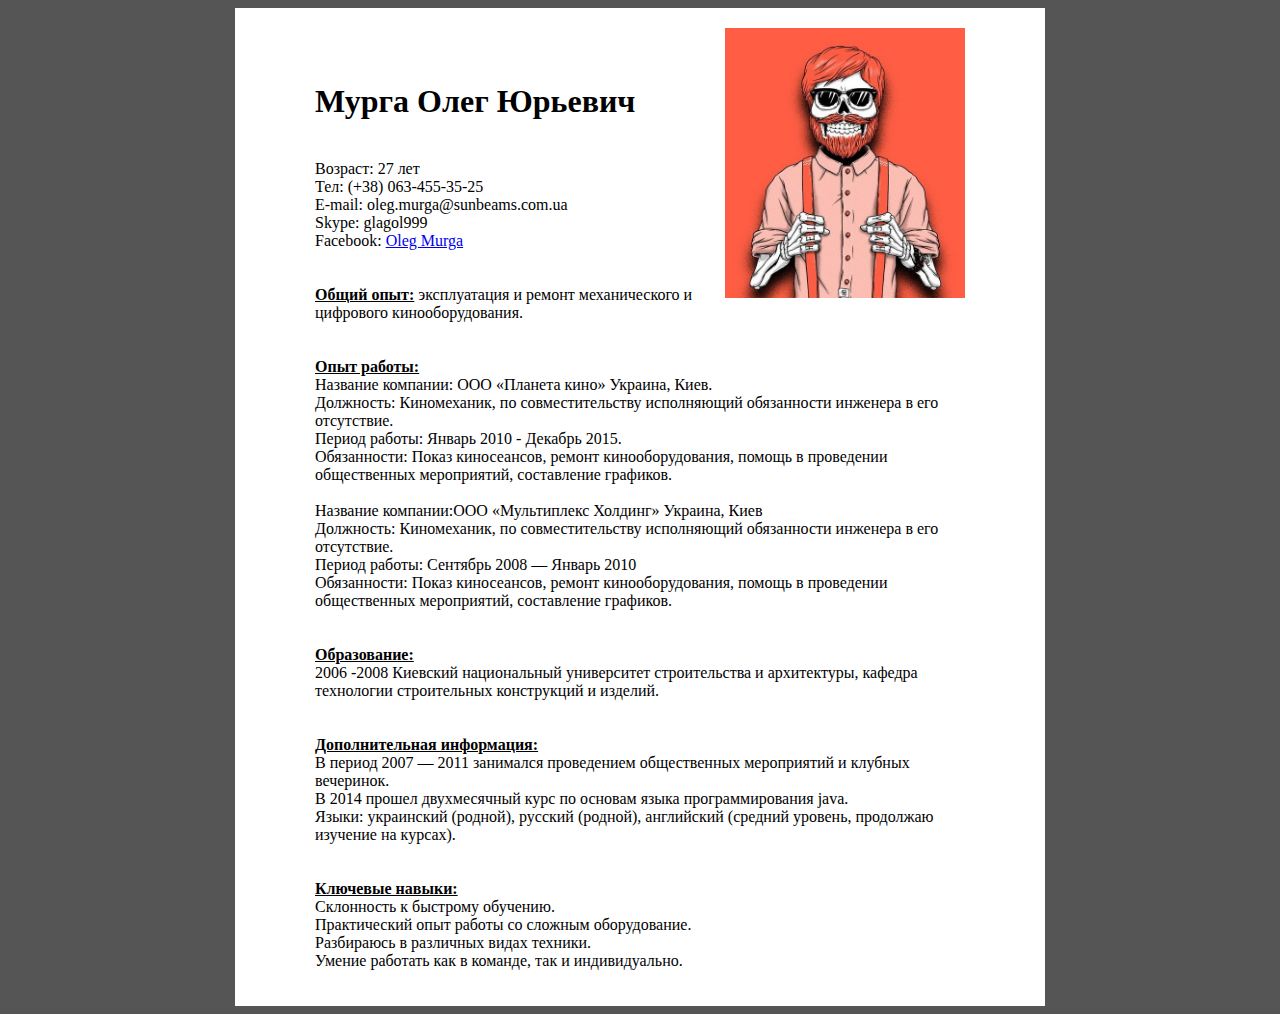
==== CV/CV.html @ 346e0b0d "good" ====
<!DOCTYPE html>
<html>
<head>
	<meta charset="utf-8">
	<title>CV</title>
	<link rel="stylesheet" type="text/css" href="CV.css">
</head>
<body>
    <div class="centre">
        <img class="foto" src="foto.jpg" alt="фото" width="240" height="270">
        <p>
        <br><h1>Мурга Олег Юрьевич</h1>        
        <br>Возраст: 27 лет 
        <br>Тел: (+38) 063-455-35-25
        <br>E-mail: oleg.murga@sunbeams.com.ua
        <br>Skype: glagol999
        <br>Facebook: <a href="https://www.facebook.com/" target="_blank">Oleg Murga</a>
        <br>
        <br>
        <br><b>Общий опыт:</b> эксплуатация и ремонт механического и цифрового кинооборудования.
        <br>
        <br>
        <br><b>Опыт работы:</b> 
        <br>Название компании: ООО «Планета кино» Украина, Киев.
        <br>Должность: Киномеханик, по совместительству исполняющий обязанности инженера в его отсутствие.
        <br>Период работы: Январь 2010 - Декабрь 2015. 
        <br>Обязанности: Показ киносеансов, ремонт кинооборудования, помощь в проведении общественных мероприятий, составление графиков. 
        <br>
        <br>Название компании:ООО «Мультиплекс Холдинг» Украина, Киев 
        <br>Должность: Киномеханик, по совместительству исполняющий обязанности инженера в его отсутствие.
        <br>Период работы: Сентябрь 2008 — Январь 2010
        <br>Обязанности: Показ киносеансов, ремонт кинооборудования, помощь в проведении общественных мероприятий, составление графиков.
        <br>
        <br>
        <br><b>Образование:</b>
        <br>2006 -2008 Киевский национальный  университет строительства и архитектуры, кафедра технологии строительных конструкций и изделий.
        <br>
        <br>
        <br><b>Дополнительная информация:</b>
        <br>В период 2007 — 2011 занимался проведением общественных мероприятий и клубных вечеринок.
        <br>В 2014 прошел двухмесячный курс по основам языка программирования java.
        <br>Языки: украинский (родной), русский (родной), английский (средний уровень, продолжаю изучение на курсах). 
        <br>
        <br>
        <br><b>Ключевые навыки:</b>
        <br>Склонность к быстрому обучению.
        <br>Практический опыт работы со сложным оборудование.
        <br>Разбираюсь в различных видах техники.
        <br>Умение работать как в команде, так и индивидуально.
        </p>
    </div>    
</body>
---- CV/CV.css ----
body {
    background: #555;
}

.foto {
    float: right;
}

.centre {
    width: 650px;
    margin: auto;
    background: #fff;
    padding: 20px 80px;
}

b {
    text-decoration: underline;
}
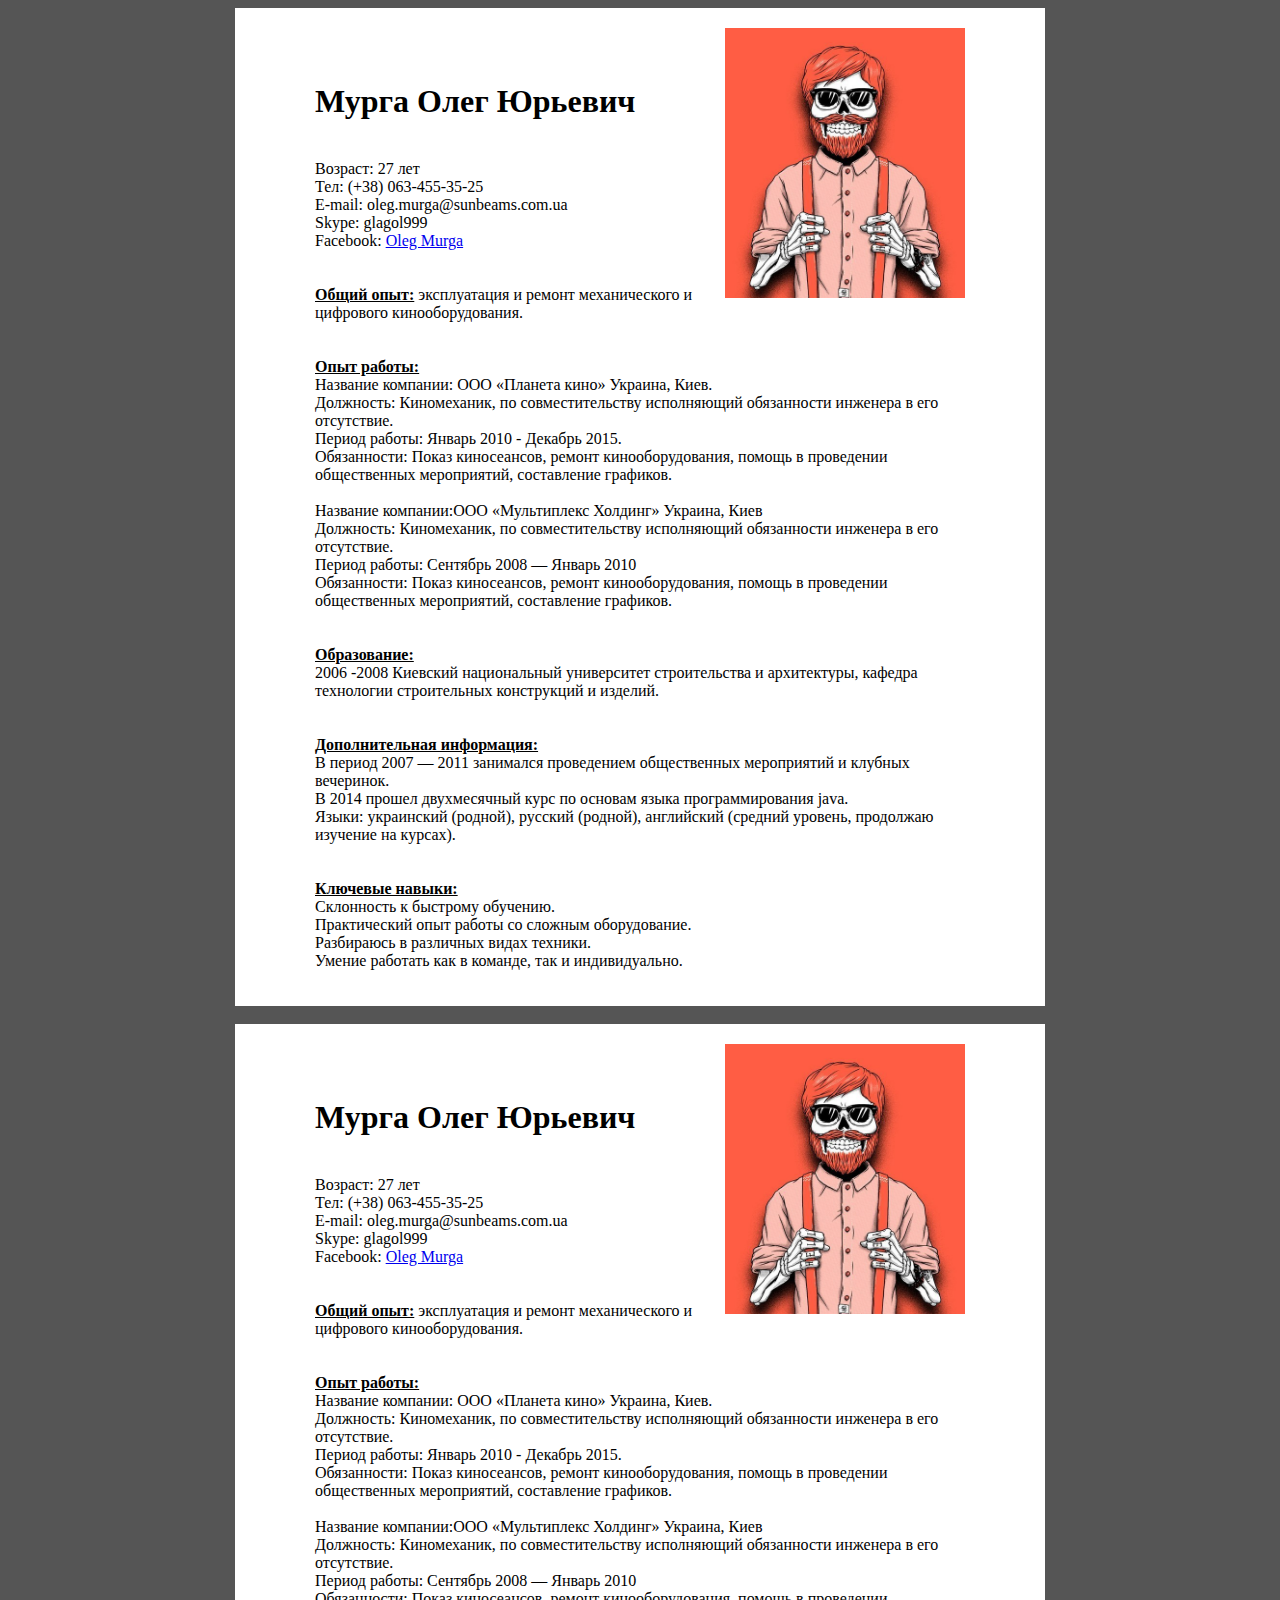
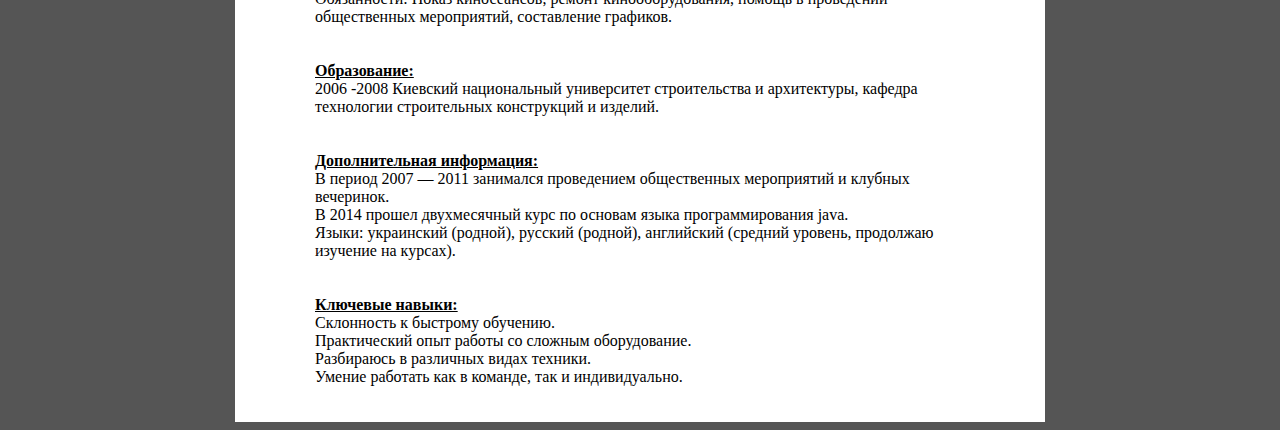
==== commit 71d2ebdb: "HM1" ====
--- a/CV/CV.html
+++ b/CV/CV.html
@@ -48,5 +48,49 @@
         <br>Разбираюсь в различных видах техники.
         <br>Умение работать как в команде, так и индивидуально.
         </p>
-    </div>    
+    </div>
+        <br>
+    <div class="centre">
+        <img class="foto" src="foto.jpg" alt="фото" width="240" height="270">
+        <p>
+        <br><h1>Мурга Олег Юрьевич</h1>        
+        <br>Возраст: 27 лет 
+        <br>Тел: (+38) 063-455-35-25
+        <br>E-mail: oleg.murga@sunbeams.com.ua
+        <br>Skype: glagol999
+        <br>Facebook: <a href="https://www.facebook.com/" target="_blank">Oleg Murga</a>
+        <br>
+        <br>
+        <br><b>Общий опыт:</b> эксплуатация и ремонт механического и цифрового кинооборудования.
+        <br>
+        <br>
+        <br><b>Опыт работы:</b> 
+        <br>Название компании: ООО «Планета кино» Украина, Киев.
+        <br>Должность: Киномеханик, по совместительству исполняющий обязанности инженера в его отсутствие.
+        <br>Период работы: Январь 2010 - Декабрь 2015. 
+        <br>Обязанности: Показ киносеансов, ремонт кинооборудования, помощь в проведении общественных мероприятий, составление графиков. 
+        <br>
+        <br>Название компании:ООО «Мультиплекс Холдинг» Украина, Киев 
+        <br>Должность: Киномеханик, по совместительству исполняющий обязанности инженера в его отсутствие.
+        <br>Период работы: Сентябрь 2008 — Январь 2010
+        <br>Обязанности: Показ киносеансов, ремонт кинооборудования, помощь в проведении общественных мероприятий, составление графиков.
+        <br>
+        <br>
+        <br><b>Образование:</b>
+        <br>2006 -2008 Киевский национальный  университет строительства и архитектуры, кафедра технологии строительных конструкций и изделий.
+        <br>
+        <br>
+        <br><b>Дополнительная информация:</b>
+        <br>В период 2007 — 2011 занимался проведением общественных мероприятий и клубных вечеринок.
+        <br>В 2014 прошел двухмесячный курс по основам языка программирования java.
+        <br>Языки: украинский (родной), русский (родной), английский (средний уровень, продолжаю изучение на курсах). 
+        <br>
+        <br>
+        <br><b>Ключевые навыки:</b>
+        <br>Склонность к быстрому обучению.
+        <br>Практический опыт работы со сложным оборудование.
+        <br>Разбираюсь в различных видах техники.
+        <br>Умение работать как в команде, так и индивидуально.
+        </p>
+    </div>        
 </body>